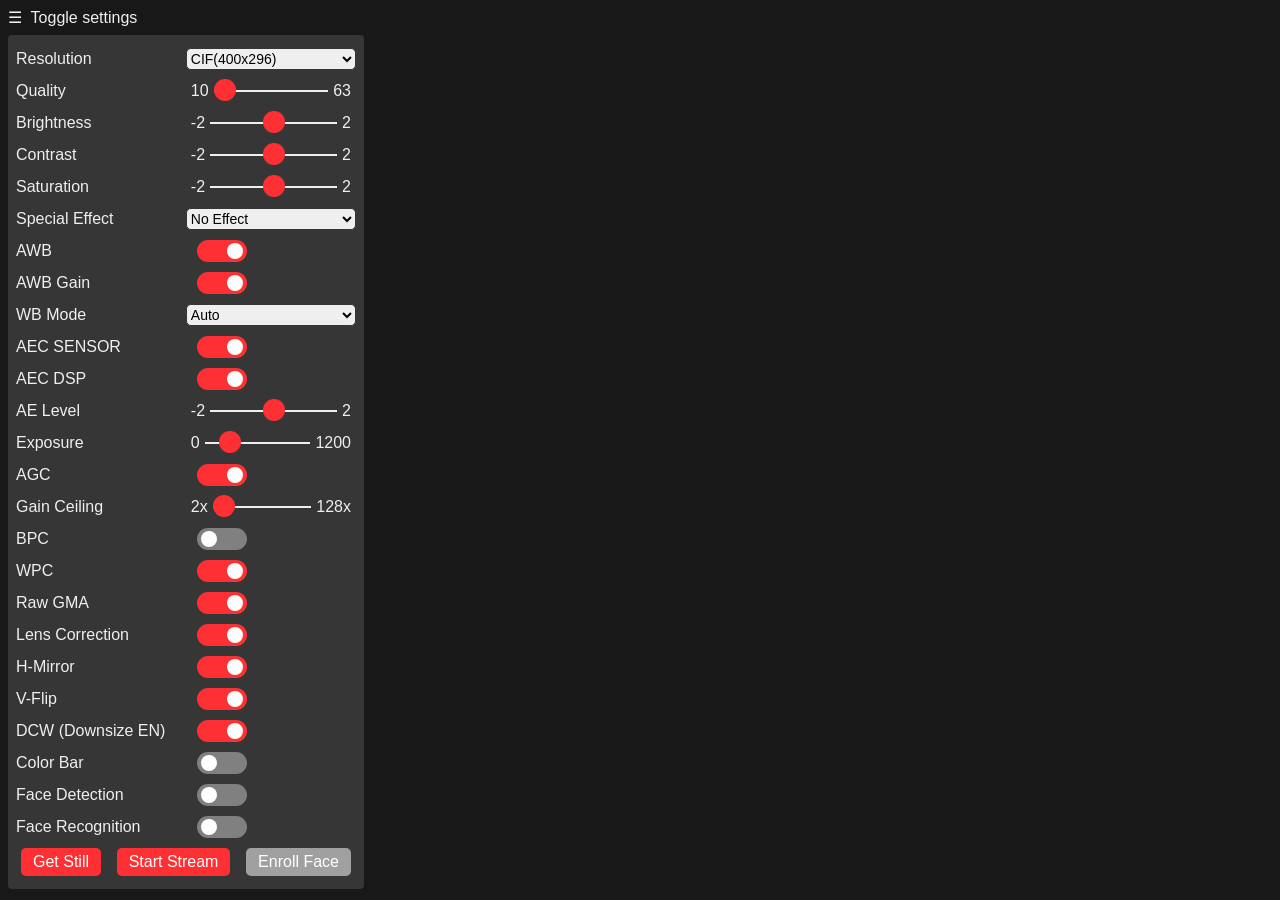
==== ESP32 Cam/index.html @ 9d62a75f "Added unziped version of default server files" ====
<!doctype html>
<html>
    <head>
        <meta charset="utf-8">
        <meta name="viewport" content="width=device-width,initial-scale=1">
        <title>ESP32 OV2460</title>
        <link rel="stylesheet" href="style.css">
    </head>
    <body>
        <!-- Page layout: [toggle button] + [settings sidebar] + [video/still image] -->
        <section class="main">
            <div id="logo">
                <label for="nav-toggle-cb" id="nav-toggle">&#9776;&nbsp;&nbsp;Toggle settings</label>
            </div>
            <div id="content">
                <div id="sidebar">
                    <input type="checkbox" id="nav-toggle-cb" checked="checked">
                    <!-- Settings panel. Every control with class "default-action" is wired to
                         the ESP32's /control endpoint by script.js, using its id as the setting name. -->
                    <nav id="menu">
                        <div class="input-group" id="framesize-group">
                            <label for="framesize">Resolution</label>
                            <select id="framesize" class="default-action">
                                <option value="10">UXGA(1600x1200)</option>
                                <option value="9">SXGA(1280x1024)</option>
                                <option value="8">XGA(1024x768)</option>
                                <option value="7">SVGA(800x600)</option>
                                <option value="6">VGA(640x480)</option>
                                <option value="5" selected="selected">CIF(400x296)</option>
                                <option value="4">QVGA(320x240)</option>
                                <option value="3">HQVGA(240x176)</option>
                                <option value="0">QQVGA(160x120)</option>
                            </select>
                        </div>
                        <div class="input-group" id="quality-group">
                            <label for="quality">Quality</label>
                            <div class="range-min">10</div>
                            <input type="range" id="quality" min="10" max="63" value="10" class="default-action">
                            <div class="range-max">63</div>
                        </div>
                        <div class="input-group" id="brightness-group">
                            <label for="brightness">Brightness</label>
                            <div class="range-min">-2</div>
                            <input type="range" id="brightness" min="-2" max="2" value="0" class="default-action">
                            <div class="range-max">2</div>
                        </div>
                        <div class="input-group" id="contrast-group">
                            <label for="contrast">Contrast</label>
                            <div class="range-min">-2</div>
                            <input type="range" id="contrast" min="-2" max="2" value="0" class="default-action">
                            <div class="range-max">2</div>
                        </div>
                        <div class="input-group" id="saturation-group">
                            <label for="saturation">Saturation</label>
                            <div class="range-min">-2</div>
                            <input type="range" id="saturation" min="-2" max="2" value="0" class="default-action">
                            <div class="range-max">2</div>
                        </div>
                        <div class="input-group" id="special_effect-group">
                            <label for="special_effect">Special Effect</label>
                            <select id="special_effect" class="default-action">
                                <option value="0" selected="selected">No Effect</option>
                                <option value="1">Negative</option>
                                <option value="2">Grayscale</option>
                                <option value="3">Red Tint</option>
                                <option value="4">Green Tint</option>
                                <option value="5">Blue Tint</option>
                                <option value="6">Sepia</option>
                            </select>
                        </div>
                        <div class="input-group" id="awb-group">
                            <label for="awb">AWB</label>
                            <div class="switch">
                                <input id="awb" type="checkbox" class="default-action" checked="checked">
                                <label class="slider" for="awb"></label>
                            </div>
                        </div>
                        <div class="input-group" id="awb_gain-group">
                            <label for="awb_gain">AWB Gain</label>
                            <div class="switch">
                                <input id="awb_gain" type="checkbox" class="default-action" checked="checked">
                                <label class="slider" for="awb_gain"></label>
                            </div>
                        </div>
                        <div class="input-group" id="wb_mode-group">
                            <label for="wb_mode">WB Mode</label>
                            <select id="wb_mode" class="default-action">
                                <option value="0" selected="selected">Auto</option>
                                <option value="1">Sunny</option>
                                <option value="2">Cloudy</option>
                                <option value="3">Office</option>
                                <option value="4">Home</option>
                            </select>
                        </div>
                        <div class="input-group" id="aec-group">
                            <label for="aec">AEC SENSOR</label>
                            <div class="switch">
                                <input id="aec" type="checkbox" class="default-action" checked="checked">
                                <label class="slider" for="aec"></label>
                            </div>
                        </div>
                        <div class="input-group" id="aec2-group">
                            <label for="aec2">AEC DSP</label>
                            <div class="switch">
                                <input id="aec2" type="checkbox" class="default-action" checked="checked">
                                <label class="slider" for="aec2"></label>
                            </div>
                        </div>
                        <div class="input-group" id="ae_level-group">
                            <label for="ae_level">AE Level</label>
                            <div class="range-min">-2</div>
                            <input type="range" id="ae_level" min="-2" max="2" value="0" class="default-action">
                            <div class="range-max">2</div>
                        </div>
                        <div class="input-group" id="aec_value-group">
                            <label for="aec_value">Exposure</label>
                            <div class="range-min">0</div>
                            <input type="range" id="aec_value" min="0" max="1200" value="204" class="default-action">
                            <div class="range-max">1200</div>
                        </div>
                        <div class="input-group" id="agc-group">
                            <label for="agc">AGC</label>
                            <div class="switch">
                                <input id="agc" type="checkbox" class="default-action" checked="checked">
                                <label class="slider" for="agc"></label>
                            </div>
                        </div>
                        <div class="input-group hidden" id="agc_gain-group">
                            <label for="agc_gain">Gain</label>
                            <div class="range-min">1x</div>
                            <input type="range" id="agc_gain" min="0" max="30" value="5" class="default-action">
                            <div class="range-max">31x</div>
                        </div>
                        <div class="input-group" id="gainceiling-group">
                            <label for="gainceiling">Gain Ceiling</label>
                            <div class="range-min">2x</div>
                            <input type="range" id="gainceiling" min="0" max="6" value="0" class="default-action">
                            <div class="range-max">128x</div>
                        </div>
                        <div class="input-group" id="bpc-group">
                            <label for="bpc">BPC</label>
                            <div class="switch">
                                <input id="bpc" type="checkbox" class="default-action">
                                <label class="slider" for="bpc"></label>
                            </div>
                        </div>
                        <div class="input-group" id="wpc-group">
                            <label for="wpc">WPC</label>
                            <div class="switch">
                                <input id="wpc" type="checkbox" class="default-action" checked="checked">
                                <label class="slider" for="wpc"></label>
                            </div>
                        </div>
                        <div class="input-group" id="raw_gma-group">
                            <label for="raw_gma">Raw GMA</label>
                            <div class="switch">
                                <input id="raw_gma" type="checkbox" class="default-action" checked="checked">
                                <label class="slider" for="raw_gma"></label>
                            </div>
                        </div>
                        <div class="input-group" id="lenc-group">
                            <label for="lenc">Lens Correction</label>
                            <div class="switch">
                                <input id="lenc" type="checkbox" class="default-action" checked="checked">
                                <label class="slider" for="lenc"></label>
                            </div>
                        </div>
                        <div class="input-group" id="hmirror-group">
                            <label for="hmirror">H-Mirror</label>
                            <div class="switch">
                                <input id="hmirror" type="checkbox" class="default-action" checked="checked">
                                <label class="slider" for="hmirror"></label>
                            </div>
                        </div>
                        <div class="input-group" id="vflip-group">
                            <label for="vflip">V-Flip</label>
                            <div class="switch">
                                <input id="vflip" type="checkbox" class="default-action" checked="checked">
                                <label class="slider" for="vflip"></label>
                            </div>
                        </div>
                        <div class="input-group" id="dcw-group">
                            <label for="dcw">DCW (Downsize EN)</label>
                            <div class="switch">
                                <input id="dcw" type="checkbox" class="default-action" checked="checked">
                                <label class="slider" for="dcw"></label>
                            </div>
                        </div>
                        <div class="input-group" id="colorbar-group">
                            <label for="colorbar">Color Bar</label>
                            <div class="switch">
                                <input id="colorbar" type="checkbox" class="default-action">
                                <label class="slider" for="colorbar"></label>
                            </div>
                        </div>
                        <div class="input-group" id="face_detect-group">
                            <label for="face_detect">Face Detection</label>
                            <div class="switch">
                                <input id="face_detect" type="checkbox" class="default-action">
                                <label class="slider" for="face_detect"></label>
                            </div>
                        </div>
                        <div class="input-group" id="face_recognize-group">
                            <label for="face_recognize">Face Recognition</label>
                            <div class="switch">
                                <input id="face_recognize" type="checkbox" class="default-action">
                                <label class="slider" for="face_recognize"></label>
                            </div>
                        </div>
                        <!-- Get Still / Start-Stop Stream / Enroll Face (handled individually in script.js) -->
                        <section id="buttons">
                            <button id="get-still">Get Still</button>
                            <button id="toggle-stream">Start Stream</button>
                            <button id="face_enroll" class="disabled" disabled="disabled">Enroll Face</button>
                        </section>
                    </nav>
                </div>
                <!-- Image area: hidden until a still or stream is requested -->
                <figure>
                    <div id="stream-container" class="image-container hidden">
                        <div class="close" id="close-stream">×</div>
                        <img id="stream" src="">
                    </div>
                </figure>
            </div>
        </section>
        <script src="script.js"></script>
    </body>
</html>
---- ESP32 Cam/style.css ----
/* ESP32 camera web UI - styles (de-minified from the original) */

body {
    font-family: Arial,Helvetica,sans-serif;
    background: #181818;
    color: #EFEFEF;
    font-size: 16px;
}

h2 {
    font-size: 18px;
}

section.main {
    display: flex;
}

#menu,
section.main {
    flex-direction: column;
}

#menu {
    display: none;
    flex-wrap: nowrap;
    min-width: 340px;
    background: #363636;
    padding: 8px;
    border-radius: 4px;
    margin-top: -10px;
    margin-right: 10px;
}

#content {
    display: flex;
    flex-wrap: wrap;
    align-items: stretch;
}

figure {
    padding: 0;
    margin: 0;
    -webkit-margin-before: 0;
    margin-block-start: 0;
    -webkit-margin-after: 0;
    margin-block-end: 0;
    -webkit-margin-start: 0;
    margin-inline-start: 0;
    -webkit-margin-end: 0;
    margin-inline-end: 0;
}

figure img {
    display: block;
    width: 100%;
    height: auto;
    border-radius: 4px;
    margin-top: 8px;
}

@media (min-width: 800px) and (orientation:landscape) {
    #content {
        display: flex;
        flex-wrap: nowrap;
        align-items: stretch;
    }

    figure img {
        display: block;
        max-width: 100%;
        max-height: calc(100vh - 40px);
        width: auto;
        height: auto;
    }

    figure {
        padding: 0;
        margin: 0;
        -webkit-margin-before: 0;
        margin-block-start: 0;
        -webkit-margin-after: 0;
        margin-block-end: 0;
        -webkit-margin-start: 0;
        margin-inline-start: 0;
        -webkit-margin-end: 0;
        margin-inline-end: 0;
    }

}

section#buttons {
    display: flex;
    flex-wrap: nowrap;
    justify-content: space-between;
}

#nav-toggle {
    cursor: pointer;
    display: block;
}

#nav-toggle-cb {
    outline: 0;
    opacity: 0;
    width: 0;
    height: 0;
}

#nav-toggle-cb:checked+#menu {
    display: flex;
}

.input-group {
    display: flex;
    flex-wrap: nowrap;
    line-height: 22px;
    margin: 5px 0;
}

.input-group>label {
    display: inline-block;
    padding-right: 10px;
    min-width: 47%;
}

.input-group input,
.input-group select {
    flex-grow: 1;
}

.range-max,
.range-min {
    display: inline-block;
    padding: 0 5px;
}

button {
    display: block;
    margin: 5px;
    padding: 0 12px;
    border: 0;
    line-height: 28px;
    cursor: pointer;
    color: #fff;
    background: #ff3034;
    border-radius: 5px;
    font-size: 16px;
    outline: 0;
}

button:hover {
    background: #ff494d;
}

button:active {
    background: #f21c21;
}

button.disabled {
    cursor: default;
    background: #a0a0a0;
}

input[type=range] {
    -webkit-appearance: none;
    width: 100%;
    height: 22px;
    background: #363636;
    cursor: pointer;
    margin: 0;
}

input[type=range]:focus {
    outline: 0;
}

input[type=range]::-webkit-slider-runnable-track {
    width: 100%;
    height: 2px;
    cursor: pointer;
    background: #EFEFEF;
    border-radius: 0;
    border: 0 solid #EFEFEF;
}

input[type=range]::-webkit-slider-thumb {
    border: 1px solid rgba(0,0,30,0);
    height: 22px;
    width: 22px;
    border-radius: 50px;
    background: #ff3034;
    cursor: pointer;
    -webkit-appearance: none;
    margin-top: -11.5px;
}

input[type=range]:focus::-webkit-slider-runnable-track {
    background: #EFEFEF;
}

input[type=range]::-moz-range-track {
    width: 100%;
    height: 2px;
    cursor: pointer;
    background: #EFEFEF;
    border-radius: 0;
    border: 0 solid #EFEFEF;
}

input[type=range]::-moz-range-thumb {
    border: 1px solid rgba(0,0,30,0);
    height: 22px;
    width: 22px;
    border-radius: 50px;
    background: #ff3034;
    cursor: pointer;
}

input[type=range]::-ms-track {
    width: 100%;
    height: 2px;
    cursor: pointer;
    background: 0 0;
    border-color: transparent;
    color: transparent;
}

input[type=range]::-ms-fill-lower {
    background: #EFEFEF;
    border: 0 solid #EFEFEF;
    border-radius: 0;
}

input[type=range]::-ms-fill-upper {
    background: #EFEFEF;
    border: 0 solid #EFEFEF;
    border-radius: 0;
}

input[type=range]::-ms-thumb {
    border: 1px solid rgba(0,0,30,0);
    height: 22px;
    width: 22px;
    border-radius: 50px;
    background: #ff3034;
    cursor: pointer;
    height: 2px;
}

input[type=range]:focus::-ms-fill-lower {
    background: #EFEFEF;
}

input[type=range]:focus::-ms-fill-upper {
    background: #363636;
}

.switch {
    display: block;
    position: relative;
    line-height: 22px;
    font-size: 16px;
    height: 22px;
}

.switch input {
    outline: 0;
    opacity: 0;
    width: 0;
    height: 0;
}

.slider {
    width: 50px;
    height: 22px;
    border-radius: 22px;
    cursor: pointer;
    background-color: grey;
}

.slider,
.slider:before {
    display: inline-block;
    transition: .4s;
}

.slider:before {
    position: relative;
    content: "";
    border-radius: 50%;
    height: 16px;
    width: 16px;
    left: 4px;
    top: 3px;
    background-color: #fff;
}

input:checked+.slider {
    background-color: #ff3034;
}

input:checked+.slider:before {
    -webkit-transform: translateX(26px);
    transform: translateX(26px);
}

select {
    border: 1px solid #363636;
    font-size: 14px;
    height: 22px;
    outline: 0;
    border-radius: 5px;
}

.image-container {
    position: relative;
    min-width: 160px;
}

.close {
    position: absolute;
    right: 5px;
    top: 5px;
    background: #ff3034;
    width: 16px;
    height: 16px;
    border-radius: 100px;
    color: #fff;
    text-align: center;
    line-height: 18px;
    cursor: pointer;
}

.hidden {
    display: none;
}
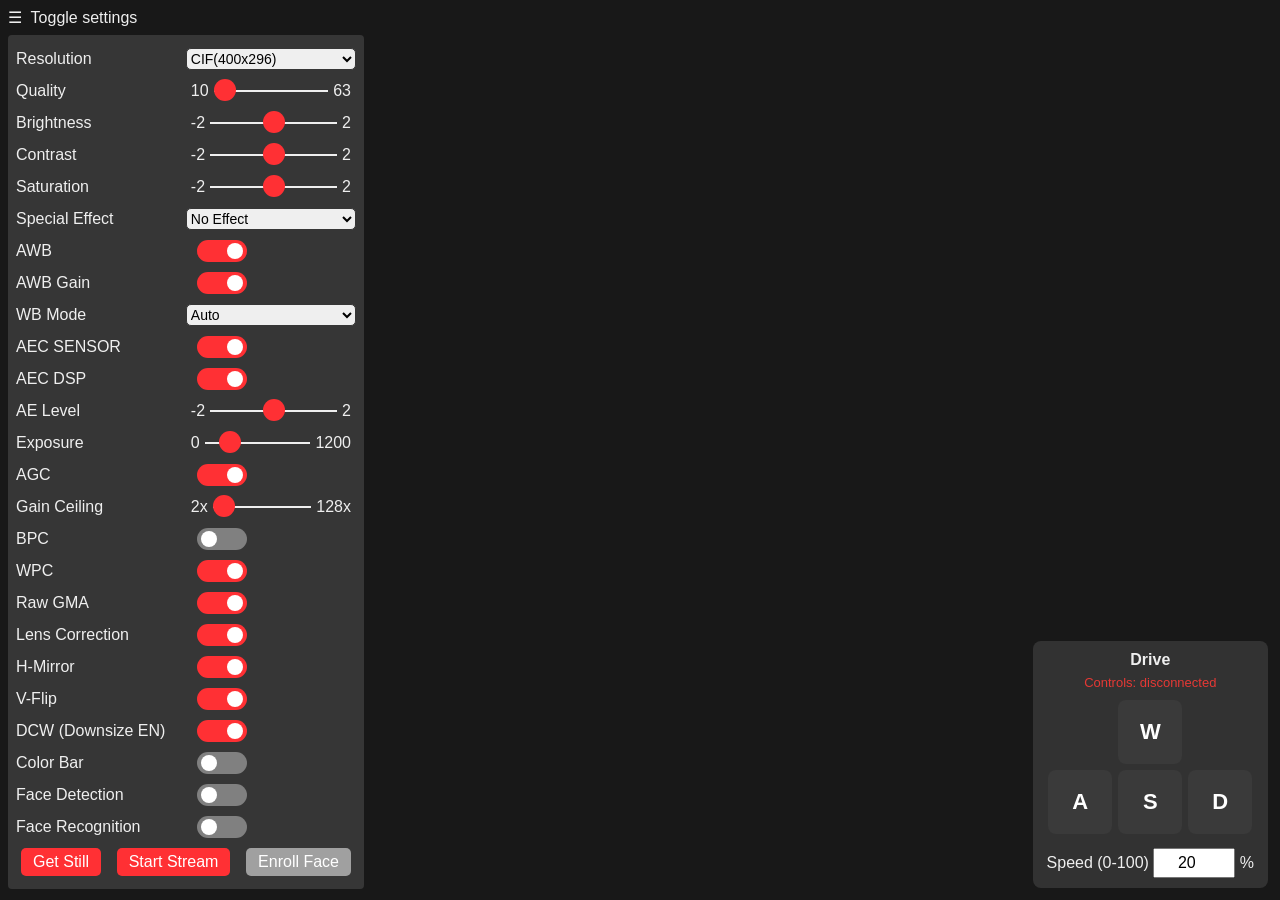
==== commit d7bd435e: "added html and java adjustments to website, still in progress, pre hexification" ====
--- a/ESP32 Cam/index.html
+++ b/ESP32 Cam/index.html
@@ -3,8 +3,31 @@
     <head>
         <meta charset="utf-8">
         <meta name="viewport" content="width=device-width,initial-scale=1">
-        <title>ESP32 OV2460</title>
+        <title>ESP32 OV2640</title>
         <link rel="stylesheet" href="style.css">
+
+        <style>
+            #drive { margin: 12px 0; text-align: center; -webkit-user-select: none; user-select: none; }
+            #drive h4 { margin: 0 0 6px; }
+            #ws-status { font-size: 13px; margin-bottom: 10px; }
+            #ws-status.on { color: #4caf50; }
+            #ws-status.off { color: #e53935; }
+            #drive .dpad { display: grid; grid-template-columns: repeat(3, 64px); grid-template-rows: repeat(2, 64px); gap: 6px; justify-content: center; }
+            #drive .dpad button { width: 64px; height: 64px; margin: 0; padding: 0; font-size: 22px; font-weight: bold; line-height: 1; color: #fff; 
+            background: #3a3a3a; border: 0; border-radius: 8px; cursor: pointer; touch-action: none; -webkit-touch-callout: none; -webkit-tap-highlight-color: transparent; }
+            #drive .dpad button.active { background: #ff3034; transform: translateY(2px); }
+            #key-w { grid-column: 2; grid-row: 1; }
+            #key-a { grid-column: 1; grid-row: 2; }
+            #key-s { grid-column: 2; grid-row: 2; }
+            #key-d { grid-column: 3; grid-row: 2; }
+            #drive .power { margin-top: 14px; }
+            #drive .power input[type=number] { width: 70px; padding: 4px; font-size: 16px; text-align: center; }
+
+            /* for wide screens, have teh drive panel float in the corner */ 
+            @media (min-width: 800px) and (orientation: landscape) {
+                #drive { position: fixed; right: 12px; bottom: 12px; margin: 0; padding: 10px 14px; background: rgba(54, 54, 54, 0.9); border-radius: 8px; z-index: 10; }
+            }
+        </style>
     </head>
     <body>
         <!-- Page layout: [toggle button] + [settings sidebar] + [video/still image] -->
@@ -223,6 +246,21 @@
                     </div>
                 </figure>
             </div>
+            <div id = "drive">
+                <h4>Drive</h4>
+                <div id = "ws-status" class = "off"> Controls: disconnected </div>
+                <div class = "dpad">
+                    <button id = "key-w" type = "button">W</button>
+                    <button id = "key-a" type = "button">A</button>
+                    <button id = "key-s" type = "button">S</button>
+                    <button id = "key-d" type = "button">D</button>
+                </div>
+                <div class = "power">
+                    <label for = "drive-power">Speed (0-100)</label>
+                    <input type="number" id = "drive-power" min ="0" max="100" step="1" value="20">
+                    <span>%</span>
+                </div>
+            </div> 
         </section>
         <script src="script.js"></script>
     </body>
